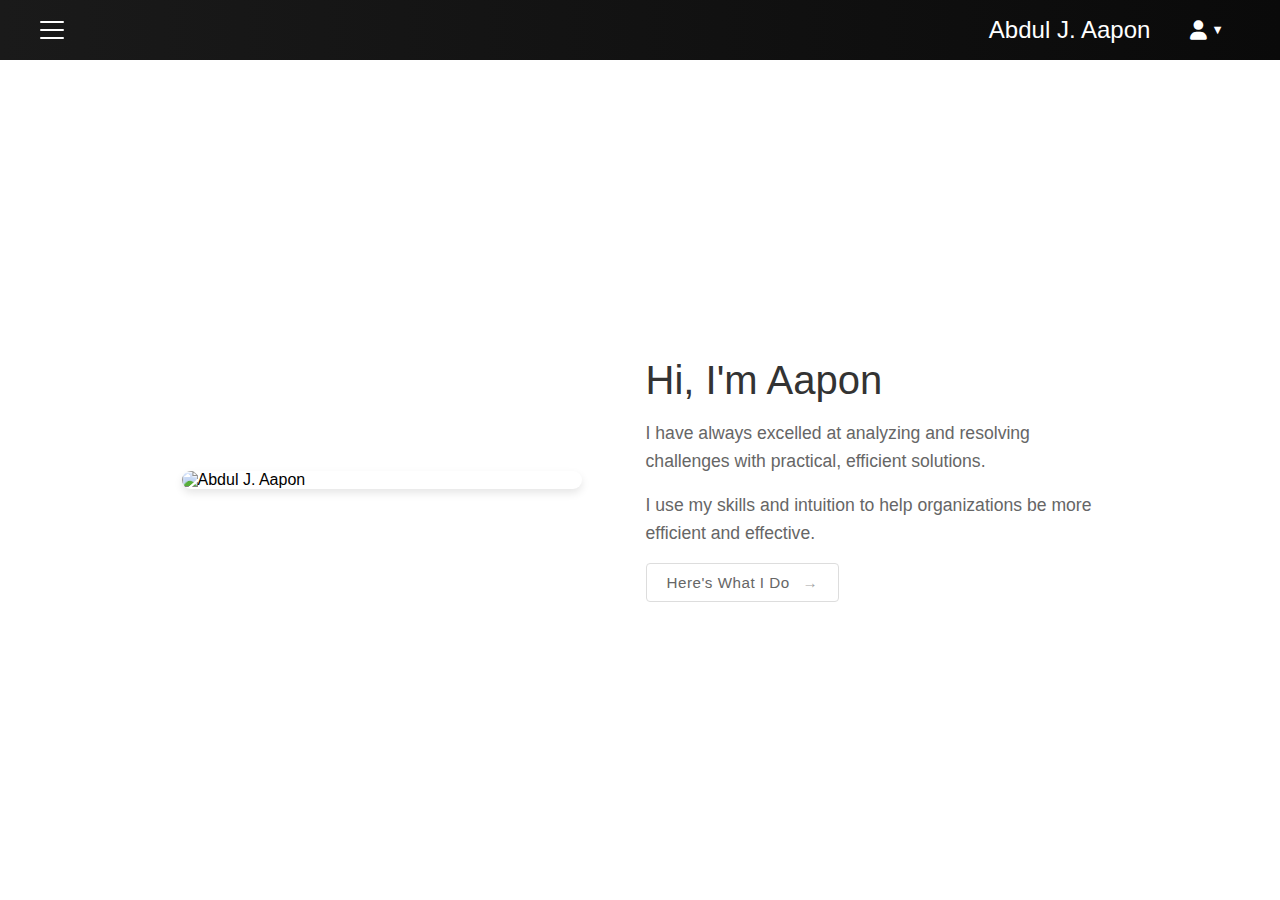
==== index.html @ 233f9577 "Initial commit" ====
<!DOCTYPE html>
<html lang="en">
<head>
    <meta charset="UTF-8">
    <meta name="viewport" content="width=device-width, initial-scale=1.0">
    <title>Abdul J. Aapon - Portfolio</title>
    <link rel="stylesheet" href="styles.css">
    <link rel="stylesheet" href="https://cdnjs.cloudflare.com/ajax/libs/font-awesome/6.0.0/css/all.min.css">
    <script src="script.js" defer></script>
</head>
<body>
    <!-- Header -->
    <header>
        <div class="hamburger-menu">
            <div class="hamburger-icon">
                <span></span>
                <span></span>
                <span></span>
            </div>
        </div>
        <a href="index.html" class="name-link"><h1 class="name">Abdul J. Aapon</h1></a>
        <div class="contact-dropdown">
            <div class="contact-icon">
                <i class="fas fa-user"></i>
                <span class="arrow">▼</span>
            </div>
            <ul class="contact-menu">
                <li><a href="mailto:abdul.aapon@gmail.com"><span>abdul.aapon@gmail.com</span><i class="fas fa-envelope"></i></a></li>
                <li><a href="tel:+18197437649"><span>(819)-743-7649</span><i class="fas fa-phone"></i></a></li>
                <li><a href="https://www.linkedin.com/in/abdul-aapon-051a92210/" target="_blank"><span>LinkedIn</span><i class="fab fa-linkedin"></i></a></li>
            </ul>
        </div>
    </header>

    <!-- Sidebar -->
    <nav class="sidebar">
        <ul class="nav-links">
            <li><a href="index.html">Home</a></li>
            <li><a href="about.html">About</a></li>
            <li><a href="projects.html">Projects</a></li>
            <li><a href="contact.html">Contact</a></li>
        </ul>
    </nav>

    <!-- Main Content -->
    <main class="content">
        <section id="home" class="hero">
            <div class="hero-content">
                <div class="hero-image">
                    <img src="portrait.png" alt="Abdul J. Aapon">
                </div>
                <div class="hero-text">
                    <h2>Hi, I'm Aapon</h2>
                    <p>I have always excelled at analyzing and resolving challenges with practical, efficient solutions.</p>
                    <p>I use my skills and intuition to help organizations be more efficient and effective.</p>
                    <a href="about.html" class="button">Here's What I Do <span class="button-arrow">→</span></a>
                </div>
            </div>
        </section>
    </main>
</body>
</html>
---- styles.css ----
:root {
    --header-height: 60px;
    --sidebar-width: 250px;
    --primary-color: #333;
    --secondary-color: #2c2c2c;
    --animation-speed: 0.2s;
    --animation-curve: cubic-bezier(0.4, 0, 0.2, 1);
    --main-font: "Helvetica Neue", Helvetica, Arial, sans-serif;
}

* {
    margin: 0;
    padding: 0;
    box-sizing: border-box;
}

body {
    font-family: var(--main-font);
    font-weight: 300;
    overflow-x: hidden;
}

h1, h2, h3, h4, h5, h6 {
    font-family: var(--main-font);
    font-weight: 300;
}

/* Header Styles */
header {
    position: fixed;
    top: 0;
    left: 0;
    right: 0;
    height: var(--header-height);
    background: linear-gradient(90deg, #1a1a1a 0%, #0a0a0a 100%);
    color: white;
    display: flex;
    align-items: center;
    padding: 0 2rem;
    z-index: 1000;
}

.hamburger-menu {
    cursor: pointer;
    padding: 0.5rem;
    z-index: 1001;
    margin-right: auto;
}

.hamburger-icon {
    width: 24px;
    height: 18px;
    position: relative;
    cursor: pointer;
    display: flex;
    flex-direction: column;
    justify-content: space-between;
}

.hamburger-icon span {
    display: block;
    width: 100%;
    height: 2px;
    background: white;
    border-radius: 2px;
    transition: all var(--animation-speed) var(--animation-curve);
}

.hamburger-icon.active span:nth-child(1) {
    transform: translateY(8px) rotate(45deg);
}

.hamburger-icon.active span:nth-child(2) {
    opacity: 0;
}

.hamburger-icon.active span:nth-child(3) {
    transform: translateY(-8px) rotate(-45deg);
}

.name-link {
    text-decoration: none;
    color: inherit;
    margin-right: 2rem;
}

.name {
    font-family: var(--main-font);
    font-weight: 300;
    font-size: 1.5rem;
    margin: 0;
    color: white;
    text-decoration: none;
}

.name:hover {
    opacity: 1;
}

/* Sidebar Styles */
.sidebar {
    position: fixed;
    top: var(--header-height);
    left: 0;
    width: var(--sidebar-width);
    height: calc(100vh - var(--header-height));
    background: linear-gradient(135deg, #1a1a1a 0%, #000000 100%);
    color: white;
    padding: 0;
    z-index: 100;
    overflow-y: auto;
    transition: transform var(--animation-speed) var(--animation-curve);
    transform: translateX(-100%);
}

.sidebar.active {
    transform: translateX(0);
    box-shadow: 2px 0 10px rgba(0, 0, 0, 0.1);
}

/* Navigation Styles */
.nav-links {
    list-style: none;
    padding: 0;
}

.nav-links li {
    border-bottom: 1px solid rgba(255, 255, 255, 0.1);
}

.nav-links li:last-child {
    border-bottom: none;
}

.nav-links a {
    font-family: var(--main-font);
    font-weight: 300;
    color: white;
    text-decoration: none;
    padding: 0.75rem 1.5rem;
    display: block;
    transition: background-color var(--animation-speed) var(--animation-curve);
}

.nav-links a:hover {
    background: rgba(255, 255, 255, 0.1);
}

.nav-links a.active {
    background: rgba(255, 255, 255, 0.15);
}

/* Content shift when sidebar is open */
body.sidebar-open .content {
    margin-left: var(--sidebar-width);
}

/* Button Styles */
.button {
    font-family: var(--main-font);
    font-weight: 300;
    display: inline-block;
    padding: 10px 20px;
    color: #666;
    text-decoration: none;
    border: 1px solid #ddd;
    border-radius: 4px;
    transition: all var(--animation-speed) var(--animation-curve);
    background: transparent;
    font-size: 0.95rem;
    letter-spacing: 0.5px;
}

.button:hover {
    background: #333;
    color: white;
    border-color: #333;
    transform: translateY(-1px);
    box-shadow: 0 2px 4px rgba(0, 0, 0, 0.1);
}

.button-arrow {
    display: inline-block;
    margin-left: 8px;
    transition: transform var(--animation-speed) var(--animation-curve);
    opacity: 0.6;
}

.button:hover .button-arrow {
    transform: translateX(4px);
    opacity: 1;
}

/* Content shift when sidebar is open */
.content {
    margin-left: 0;
    transition: margin-left var(--animation-speed) var(--animation-curve);
}

/* Main Content */
.content {
    margin-top: var(--header-height);
    transition: var(--animation-speed);
    padding: 0;
}

/* Hero Section */
.hero {
    min-height: calc(100vh - var(--header-height));
    display: flex;
    align-items: center;
    justify-content: center;
    padding-top: 0;
}

.hero-content {
    display: flex;
    align-items: center;
    gap: 4rem;
    max-width: 1200px;
    margin: 0 auto;
    padding: 0 2rem;
    transition: none;
}

.hero-image {
    flex: 1;
    max-width: 400px;
    display: flex;
    align-items: center;
}

.hero-image img {
    width: 100%;
    height: auto;
    border-radius: 10px;
    box-shadow: 0 4px 8px rgba(0,0,0,0.1);
}

.hero-text {
    flex: 1;
}

.hero-text h2 {
    font-family: var(--main-font);
    font-weight: 500;
    font-size: 2.5rem;
    margin-bottom: 1rem;
    color: #333;
}

.hero-text p {
    font-family: var(--main-font);
    font-weight: 300;
    font-size: 1.1rem;
    margin-bottom: 1rem;
    line-height: 1.6;
    color: #666;
}

/* Projects Page Styles */
.projects-grid {
    display: grid;
    grid-template-columns: repeat(auto-fit, minmax(300px, 1fr));
    gap: 2rem;
    padding: 2rem;
    max-width: 1200px;
    margin: 0 auto;
    transition: none;
}

.project-card {
    background: #fff;
    border-radius: 10px;
    box-shadow: 0 2px 4px rgba(0,0,0,0.1);
    overflow: hidden;
    transition: all var(--animation-speed) var(--animation-curve);
    text-decoration: none;
    color: inherit;
    display: block;
}

.project-card:hover {
    transform: translateY(-5px);
    box-shadow: 0 4px 8px rgba(0,0,0,0.2);
}

.project-card-content {
    padding: 1.5rem;
}

.project-card h3 {
    color: #333;
    font-size: 1.4rem;
    margin-bottom: 1rem;
}

.project-card p {
    color: #666;
    font-size: 1rem;
    line-height: 1.5;
    margin-bottom: 1rem;
}

.project-card .tags {
    display: flex;
    flex-wrap: wrap;
    gap: 0.5rem;
    margin-top: 1rem;
}

.project-card .tag {
    background: #f0f0f0;
    padding: 0.3rem 0.8rem;
    border-radius: 15px;
    font-size: 0.9rem;
    color: #555;
}

/* About Page Styles */
.about-section {
    padding: 2rem;
    max-width: 1200px;
    margin: 0 auto;
}

.about-content {
    margin-top: 2rem;
    transition: none;
}

.about-text h3 {
    color: #333;
    margin: 1.5rem 0 1rem 0;
}

.skills-grid {
    display: grid;
    grid-template-columns: repeat(auto-fit, minmax(250px, 1fr));
    gap: 2rem;
    margin: 1rem 0;
}

.skill-category {
    background: #f5f5f5;
    padding: 1.5rem;
    border-radius: 8px;
}

.skill-category h4 {
    margin-bottom: 1rem;
    color: #444;
}

.skill-category ul {
    list-style: none;
    padding: 0;
}

.skill-category ul li {
    margin: 0.5rem 0;
    padding-left: 1.5rem;
    position: relative;
}

.skill-category ul li:before {
    content: "•";
    position: absolute;
    left: 0;
    color: #666;
}

/* Contact Dropdown Styles */
.contact-dropdown {
    position: relative;
    margin-right: 1rem;
}

.contact-icon {
    display: flex;
    align-items: center;
    gap: 4px;
    cursor: pointer;
    padding: 8px;
    border-radius: 4px;
    transition: all var(--animation-speed) var(--animation-curve);
}

.contact-icon i {
    font-size: 1.2rem;
    color: white;
    transition: all var(--animation-speed) var(--animation-curve);
}

.contact-icon .arrow {
    font-size: 0.8rem;
    color: white;
    transition: all var(--animation-speed) var(--animation-curve);
}

.contact-icon:hover i,
.contact-icon:hover .arrow {
    color: white;
    text-shadow: 0 0 10px rgba(255, 255, 255, 0.8),
                 0 0 20px rgba(255, 255, 255, 0.4),
                 0 0 30px rgba(255, 255, 255, 0.2);
}

.contact-menu {
    position: absolute;
    top: 100%;
    right: 0;
    background: linear-gradient(180deg, rgba(40, 40, 40, 0.95), rgba(28, 28, 28, 0.95));
    backdrop-filter: blur(10px);
    -webkit-backdrop-filter: blur(10px);
    border-radius: 4px;
    padding: 0.5rem 0;
    margin-top: 0.5rem;
    min-width: 200px;
    opacity: 0;
    visibility: hidden;
    transform: translateY(10px);
    transition: all var(--animation-speed) var(--animation-curve);
    box-shadow: 0 4px 12px rgba(0, 0, 0, 0.1);
}

.contact-dropdown:hover .contact-menu {
    transform: translateY(0);
    opacity: 1;
    visibility: visible;
    pointer-events: auto;
}

.contact-dropdown:hover .contact-icon .arrow {
    transform: rotate(180deg);
}

.contact-menu li {
    list-style: none;
}

.contact-menu a {
    display: flex;
    align-items: center;
    justify-content: space-between;
    padding: 0.7rem 1rem;
    color: rgba(255, 255, 255, 0.8);
    text-decoration: none;
    transition: all var(--animation-speed) var(--animation-curve);
}

.contact-menu a:hover {
    background: rgba(255, 255, 255, 0.1);
    color: white;
}

.contact-menu a span {
    margin-right: 1rem;
}

.contact-menu a i {
    font-size: 1rem;
    opacity: 0.8;
}

.contact-menu a:hover i {
    opacity: 1;
}

/* Contact Page Styles */
.contact-section {
    min-height: calc(100vh - var(--header-height));
    display: flex;
    align-items: center;
    justify-content: center;
    padding: 2rem;
}

.contact-content {
    max-width: 800px;
    width: 100%;
    margin: 0 auto;
    padding: 2rem;
    transition: none;
}

.contact-text h2 {
    font-size: 2.5rem;
    margin-bottom: 1rem;
    font-weight: normal;
    color: #333;
}

.contact-text p {
    font-size: 1.1rem;
    line-height: 1.6;
    color: #666;
    margin-bottom: 3rem;
}

.contact-methods {
    display: flex;
    flex-direction: column;
    gap: 2rem;
}

.contact-item {
    display: flex;
    align-items: center;
    gap: 1.5rem;
    padding: 1.5rem;
    border-radius: 8px;
    background: rgba(255, 255, 255, 0.02);
    border: 1px solid rgba(255, 255, 255, 0.05);
    transition: all var(--animation-speed) var(--animation-curve);
    position: relative;
    overflow: hidden;
}

.contact-item::before {
    content: '';
    position: absolute;
    top: 0;
    left: 0;
    right: 0;
    bottom: 0;
    background: radial-gradient(
        circle at var(--mouse-x, 50%) var(--mouse-y, 50%),
        rgba(255, 255, 255, 0.15) 0%,
        rgba(255, 255, 255, 0.1) 25%,
        rgba(255, 255, 255, 0.02) 50%,
        transparent 70%
    );
    opacity: 0;
    transition: opacity var(--animation-speed) var(--animation-curve);
    pointer-events: none;
}

.contact-item:hover::before {
    opacity: 1;
}

.contact-item:hover {
    transform: translateY(-2px);
    box-shadow: 0 6px 16px rgba(0, 0, 0, 0.12);
    border: 1px solid rgba(255, 255, 255, 0.1);
}

.contact-item i {
    font-size: 1.5rem;
    color: #666;
    transition: all var(--animation-speed) var(--animation-curve);
}

.contact-item:hover i {
    color: #333;
}

.contact-details h3 {
    font-size: 1.2rem;
    color: #333;
    margin-bottom: 0.5rem;
    font-weight: normal;
}

.contact-details a {
    color: #666;
    text-decoration: none;
    font-size: 1.1rem;
    transition: all var(--animation-speed) var(--animation-curve);
}

.contact-details a:hover {
    color: #333;
}

/* Responsive Design */
@media (max-width: 768px) {
    .hero-content {
        flex-direction: column;
        text-align: center;
    }

    .project-section {
        padding: 1rem;
    }

    .project-description {
        padding: 1.5rem;
    }

    .projects-grid {
        grid-template-columns: 1fr;
        padding: 1rem;
    }

    .contact-content {
        padding: 1rem;
    }
    
    .contact-item {
        padding: 1rem;
    }
}

/* Mobile Responsive Styles */
@media screen and (max-width: 768px) {
    .content {
        margin-left: 0;
        padding: 80px 20px 40px;
    }

    .hero-content {
        flex-direction: column;
        padding: 2rem 1rem;
    }

    .hero-image {
        margin-right: 0;
        margin-bottom: 2rem;
        width: 100%;
        max-width: 300px;
        align-self: center;
    }

    .hero-text {
        text-align: center;
    }

    .hero-text h2 {
        font-size: 2rem;
    }

    .hero-text p {
        font-size: 1rem;
    }

    .button-container {
        text-align: center;
        margin-top: 1.5rem;
    }

    /* Adjust header for mobile */
    header {
        padding: 0 1rem;
    }

    .name {
        font-size: 1.2rem;
    }

    /* Project grid adjustments */
    .projects-grid {
        grid-template-columns: 1fr;
        gap: 1.5rem;
        padding: 1rem;
    }

    /* About page adjustments */
    .about-content {
        flex-direction: column;
        padding: 1rem;
    }

    .about-text {
        margin-right: 0;
    }

    .text-section {
        padding: 1.5rem;
        margin-bottom: 1.5rem;
    }

    .leadership-box {
        flex-direction: column;
        padding: 1.5rem;
    }

    .leadership-box img {
        width: 100%;
        margin-right: 0;
        margin-bottom: 1.5rem;
    }

    /* Contact page adjustments */
    .contact-section {
        padding: 1rem;
    }

    .contact-methods {
        grid-template-columns: 1fr;
        gap: 1rem;
    }
}

/* Additional spacing for very small devices */
@media screen and (max-width: 480px) {
    .content {
        padding: 80px 15px 30px;
    }

    .hero-content {
        padding: 1.5rem 1rem;
    }

    .hero-text h2 {
        font-size: 1.8rem;
    }

    .text-section, 
    .leadership-box {
        padding: 1.25rem;
    }

    /* Ensure buttons are properly sized on mobile */
    .button {
        padding: 12px 20px;
        width: auto;
        max-width: 100%;
        margin: 0.5rem 0;
    }
}

/* Fix sidebar behavior on mobile */
@media screen and (max-width: 768px) {
    .sidebar {
        transform: translateX(-100%);
        position: fixed;
        top: var(--header-height);
        width: 100%;
        max-width: 300px;
        height: calc(100vh - var(--header-height));
        z-index: 999;
    }

    .sidebar.open {
        transform: translateX(0);
    }

    .nav-links {
        padding: 1rem;
    }

    .nav-links a {
        padding: 0.75rem 1rem;
    }
}
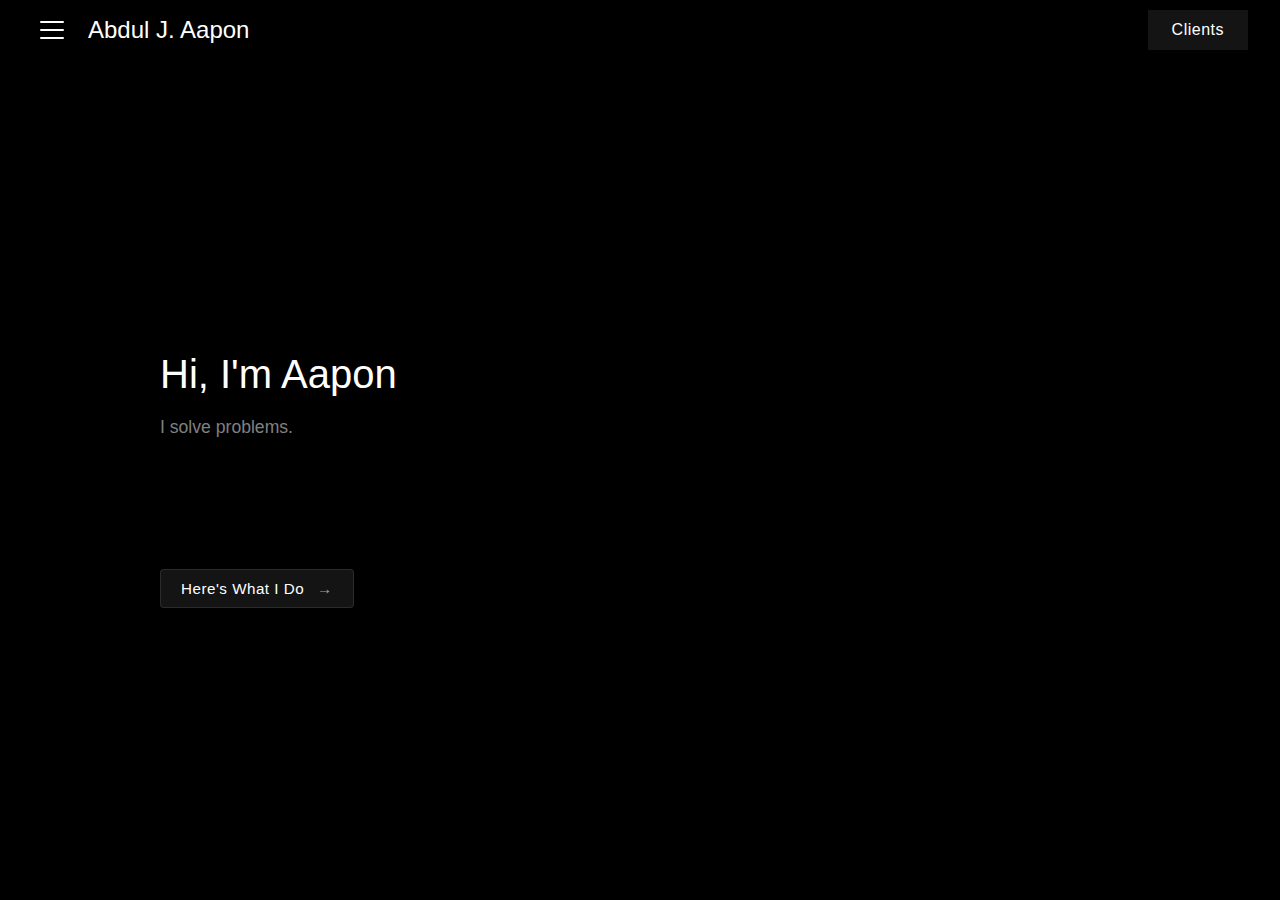
==== commit 8897888d: "Update website: Enhance layout, update client link, and improve button styling" ====
--- a/index.html
+++ b/index.html
@@ -19,17 +19,7 @@
             </div>
         </div>
         <a href="index.html" class="name-link"><h1 class="name">Abdul J. Aapon</h1></a>
-        <div class="contact-dropdown">
-            <div class="contact-icon">
-                <i class="fas fa-user"></i>
-                <span class="arrow">▼</span>
-            </div>
-            <ul class="contact-menu">
-                <li><a href="mailto:abdul.aapon@gmail.com"><span>abdul.aapon@gmail.com</span><i class="fas fa-envelope"></i></a></li>
-                <li><a href="tel:+18197437649"><span>(819)-743-7649</span><i class="fas fa-phone"></i></a></li>
-                <li><a href="https://www.linkedin.com/in/abdul-aapon-051a92210/" target="_blank"><span>LinkedIn</span><i class="fab fa-linkedin"></i></a></li>
-            </ul>
-        </div>
+        <a href="https://aaponclients.softr.app" target="_blank" class="client-button">Clients</a>
     </header>
 
     <!-- Sidebar -->
@@ -44,15 +34,11 @@
 
     <!-- Main Content -->
     <main class="content">
-        <section id="home" class="hero">
-            <div class="hero-content">
-                <div class="hero-image">
-                    <img src="portrait.png" alt="Abdul J. Aapon">
-                </div>
+        <section id="home" class="hero" style="display: flex; align-items: center;">
+            <div class="hero-content" style="margin-left: 8rem;">
                 <div class="hero-text">
-                    <h2>Hi, I'm Aapon</h2>
-                    <p>I have always excelled at analyzing and resolving challenges with practical, efficient solutions.</p>
-                    <p>I use my skills and intuition to help organizations be more efficient and effective.</p>
+                    <h2 style="margin-bottom: 1rem;">Hi, I'm Aapon</h2>
+                    <p style="margin-bottom: 8rem;">I solve problems.</p>
                     <a href="about.html" class="button">Here's What I Do <span class="button-arrow">→</span></a>
                 </div>
             </div>
--- a/styles.css
+++ b/styles.css
@@ -1,8 +1,14 @@
 :root {
     --header-height: 60px;
     --sidebar-width: 250px;
-    --primary-color: #333;
-    --secondary-color: #2c2c2c;
+    --primary-color: #000000;
+    --secondary-color: #000000;
+    --text-primary: #ffffff;
+    --text-secondary: #808080;
+    --bg-primary: #000000;
+    --bg-secondary: #0a0a0a;
+    --bg-elevated: #141414;
+    --accent-color: #ffffff;
     --animation-speed: 0.2s;
     --animation-curve: cubic-bezier(0.4, 0, 0.2, 1);
     --main-font: "Helvetica Neue", Helvetica, Arial, sans-serif;
@@ -18,11 +24,14 @@
     font-family: var(--main-font);
     font-weight: 300;
     overflow-x: hidden;
+    background-color: var(--bg-primary);
+    color: var(--text-primary);
 }
 
 h1, h2, h3, h4, h5, h6 {
     font-family: var(--main-font);
     font-weight: 300;
+    color: var(--text-primary);
 }
 
 /* Header Styles */
@@ -32,8 +41,8 @@
     left: 0;
     right: 0;
     height: var(--header-height);
-    background: linear-gradient(90deg, #1a1a1a 0%, #0a0a0a 100%);
-    color: white;
+    background: linear-gradient(90deg, var(--primary-color) 0%, #000000 100%);
+    color: var(--text-primary);
     display: flex;
     align-items: center;
     padding: 0 2rem;
@@ -44,7 +53,9 @@
     cursor: pointer;
     padding: 0.5rem;
     z-index: 1001;
-    margin-right: auto;
+    margin-right: 1rem;
+    display: flex;
+    align-items: center;
 }
 
 .hamburger-icon {
@@ -81,7 +92,7 @@
 .name-link {
     text-decoration: none;
     color: inherit;
-    margin-right: 2rem;
+    margin-right: auto;
 }
 
 .name {
@@ -104,7 +115,8 @@
     left: 0;
     width: var(--sidebar-width);
     height: calc(100vh - var(--header-height));
-    background: linear-gradient(135deg, #1a1a1a 0%, #000000 100%);
+    background: var(--bg-secondary);
+    border-right: 1px solid rgba(255, 255, 255, 0.1);
     color: white;
     padding: 0;
     z-index: 100;
@@ -166,15 +178,17 @@
     border: 1px solid #ddd;
     border-radius: 4px;
     transition: all var(--animation-speed) var(--animation-curve);
-    background: transparent;
+    background: var(--bg-elevated);
     font-size: 0.95rem;
     letter-spacing: 0.5px;
+    color: var(--text-primary);
+    border: 1px solid rgba(255, 255, 255, 0.1);
 }
 
 .button:hover {
-    background: #333;
-    color: white;
-    border-color: #333;
+    background: var(--accent-color);
+    color: var(--text-primary);
+    border-color: var(--accent-color);
     transform: translateY(-1px);
     box-shadow: 0 2px 4px rgba(0, 0, 0, 0.1);
 }
@@ -195,6 +209,7 @@
 .content {
     margin-left: 0;
     transition: margin-left var(--animation-speed) var(--animation-curve);
+    background-color: var(--bg-primary);
 }
 
 /* Main Content */
@@ -246,7 +261,7 @@
     font-weight: 500;
     font-size: 2.5rem;
     margin-bottom: 1rem;
-    color: #333;
+    color: var(--text-primary);
 }
 
 .hero-text p {
@@ -255,7 +270,7 @@
     font-size: 1.1rem;
     margin-bottom: 1rem;
     line-height: 1.6;
-    color: #666;
+    color: var(--text-secondary);
 }
 
 /* Projects Page Styles */
@@ -270,7 +285,7 @@
 }
 
 .project-card {
-    background: #fff;
+    background: var(--bg-elevated);
     border-radius: 10px;
     box-shadow: 0 2px 4px rgba(0,0,0,0.1);
     overflow: hidden;
@@ -278,11 +293,12 @@
     text-decoration: none;
     color: inherit;
     display: block;
+    border: 1px solid rgba(255, 255, 255, 0.1);
 }
 
 .project-card:hover {
     transform: translateY(-5px);
-    box-shadow: 0 4px 8px rgba(0,0,0,0.2);
+    box-shadow: 0 8px 16px rgba(0, 0, 0, 0.3);
 }
 
 .project-card-content {
@@ -290,13 +306,13 @@
 }
 
 .project-card h3 {
-    color: #333;
+    color: var(--text-primary);
     font-size: 1.4rem;
     margin-bottom: 1rem;
 }
 
 .project-card p {
-    color: #666;
+    color: var(--text-secondary);
     font-size: 1rem;
     line-height: 1.5;
     margin-bottom: 1rem;
@@ -310,11 +326,11 @@
 }
 
 .project-card .tag {
-    background: #f0f0f0;
+    background: var(--bg-elevated);
     padding: 0.3rem 0.8rem;
     border-radius: 15px;
     font-size: 0.9rem;
-    color: #555;
+    color: var(--text-secondary);
 }
 
 /* About Page Styles */
@@ -330,7 +346,7 @@
 }
 
 .about-text h3 {
-    color: #333;
+    color: var(--text-primary);
     margin: 1.5rem 0 1rem 0;
 }
 
@@ -349,7 +365,7 @@
 
 .skill-category h4 {
     margin-bottom: 1rem;
-    color: #444;
+    color: var(--text-primary);
 }
 
 .skill-category ul {
@@ -367,7 +383,7 @@
     content: "•";
     position: absolute;
     left: 0;
-    color: #666;
+    color: var(--text-secondary);
 }
 
 /* Contact Dropdown Styles */
@@ -410,7 +426,7 @@
     position: absolute;
     top: 100%;
     right: 0;
-    background: linear-gradient(180deg, rgba(40, 40, 40, 0.95), rgba(28, 28, 28, 0.95));
+    background: var(--bg-elevated);
     backdrop-filter: blur(10px);
     -webkit-backdrop-filter: blur(10px);
     border-radius: 4px;
@@ -422,6 +438,7 @@
     transform: translateY(10px);
     transition: all var(--animation-speed) var(--animation-curve);
     box-shadow: 0 4px 12px rgba(0, 0, 0, 0.1);
+    border: 1px solid rgba(255, 255, 255, 0.1);
 }
 
 .contact-dropdown:hover .contact-menu {
@@ -444,14 +461,14 @@
     align-items: center;
     justify-content: space-between;
     padding: 0.7rem 1rem;
-    color: rgba(255, 255, 255, 0.8);
+    color: var(--text-secondary);
     text-decoration: none;
     transition: all var(--animation-speed) var(--animation-curve);
 }
 
 .contact-menu a:hover {
     background: rgba(255, 255, 255, 0.1);
-    color: white;
+    color: var(--text-primary);
 }
 
 .contact-menu a span {
@@ -488,13 +505,13 @@
     font-size: 2.5rem;
     margin-bottom: 1rem;
     font-weight: normal;
-    color: #333;
+    color: var(--text-primary);
 }
 
 .contact-text p {
     font-size: 1.1rem;
     line-height: 1.6;
-    color: #666;
+    color: var(--text-secondary);
     margin-bottom: 3rem;
 }
 
@@ -548,30 +565,30 @@
 
 .contact-item i {
     font-size: 1.5rem;
-    color: #666;
+    color: var(--text-secondary);
     transition: all var(--animation-speed) var(--animation-curve);
 }
 
 .contact-item:hover i {
-    color: #333;
+    color: var(--text-primary);
 }
 
 .contact-details h3 {
     font-size: 1.2rem;
-    color: #333;
+    color: var(--text-primary);
     margin-bottom: 0.5rem;
     font-weight: normal;
 }
 
 .contact-details a {
-    color: #666;
+    color: var(--text-secondary);
     text-decoration: none;
     font-size: 1.1rem;
     transition: all var(--animation-speed) var(--animation-curve);
 }
 
 .contact-details a:hover {
-    color: #333;
+    color: var(--text-primary);
 }
 
 /* Responsive Design */
@@ -744,4 +761,21 @@
     .nav-links a {
         padding: 0.75rem 1rem;
     }
+}
+
+.client-button {
+    color: var(--text-primary);
+    text-decoration: none;
+    padding: 0.7rem 1.5rem;
+    background: var(--bg-elevated);
+    font-family: var(--main-font);
+    font-size: 1rem;
+    font-weight: 400;
+    letter-spacing: 0.5px;
+    transition: background-color 0.2s ease;
+}
+
+.client-button:hover {
+    background: var(--text-primary);
+    color: var(--bg-primary);
 }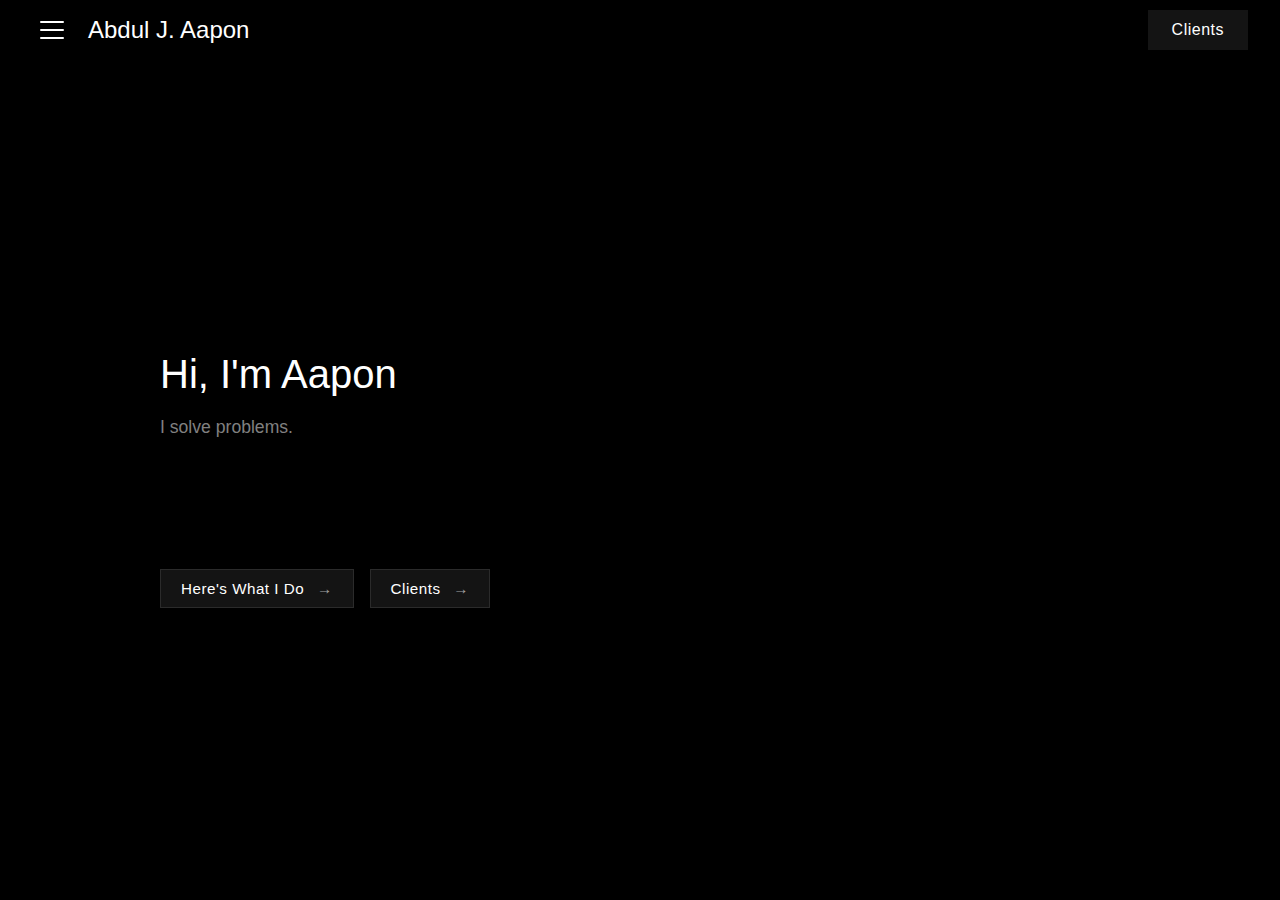
==== commit 7599ba48: "Update site: Add client button, improve mobile layout, fix sidebar behavior" ====
--- a/index.html
+++ b/index.html
@@ -39,10 +39,33 @@
                 <div class="hero-text">
                     <h2 style="margin-bottom: 1rem;">Hi, I'm Aapon</h2>
                     <p style="margin-bottom: 8rem;">I solve problems.</p>
-                    <a href="about.html" class="button">Here's What I Do <span class="button-arrow">→</span></a>
+                    <div style="display: flex; gap: 1rem;">
+                        <a href="about.html" class="button">Here's What I Do <span class="button-arrow">→</span></a>
+                        <a href="https://aaponclients.softr.app" target="_blank" class="button">Clients <span class="button-arrow">→</span></a>
+                    </div>
                 </div>
             </div>
         </section>
     </main>
+
+    <style>
+        @media screen and (max-width: 768px) {
+            .hero-content {
+                margin-left: 0 !important;
+                width: 100%;
+                text-align: center;
+            }
+            .hero-text {
+                display: flex;
+                flex-direction: column;
+                align-items: center;
+            }
+            .hero-text > div {
+                display: flex;
+                flex-direction: column;
+                gap: 1rem;
+            }
+        }
+    </style>
 </body>
 </html>--- a/styles.css
+++ b/styles.css
@@ -164,7 +164,7 @@
 
 /* Content shift when sidebar is open */
 body.sidebar-open .content {
-    margin-left: var(--sidebar-width);
+    margin-left: 0;
 }
 
 /* Button Styles */
@@ -173,24 +173,21 @@
     font-weight: 300;
     display: inline-block;
     padding: 10px 20px;
-    color: #666;
+    color: var(--text-primary);
     text-decoration: none;
-    border: 1px solid #ddd;
-    border-radius: 4px;
+    border: 1px solid rgba(255, 255, 255, 0.1);
     transition: all var(--animation-speed) var(--animation-curve);
     background: var(--bg-elevated);
     font-size: 0.95rem;
     letter-spacing: 0.5px;
-    color: var(--text-primary);
-    border: 1px solid rgba(255, 255, 255, 0.1);
 }
 
 .button:hover {
-    background: var(--accent-color);
-    color: var(--text-primary);
-    border-color: var(--accent-color);
+    background: var(--text-primary);
+    color: var(--bg-primary);
+    border-color: var(--text-primary);
+    font-weight: 500;
     transform: translateY(-1px);
-    box-shadow: 0 2px 4px rgba(0, 0, 0, 0.1);
 }
 
 .button-arrow {
@@ -203,19 +200,19 @@
 .button:hover .button-arrow {
     transform: translateX(4px);
     opacity: 1;
+    color: var(--bg-primary);
 }
 
 /* Content shift when sidebar is open */
 .content {
     margin-left: 0;
-    transition: margin-left var(--animation-speed) var(--animation-curve);
+    transition: none;
     background-color: var(--bg-primary);
 }
 
 /* Main Content */
 .content {
     margin-top: var(--header-height);
-    transition: var(--animation-speed);
     padding: 0;
 }
 
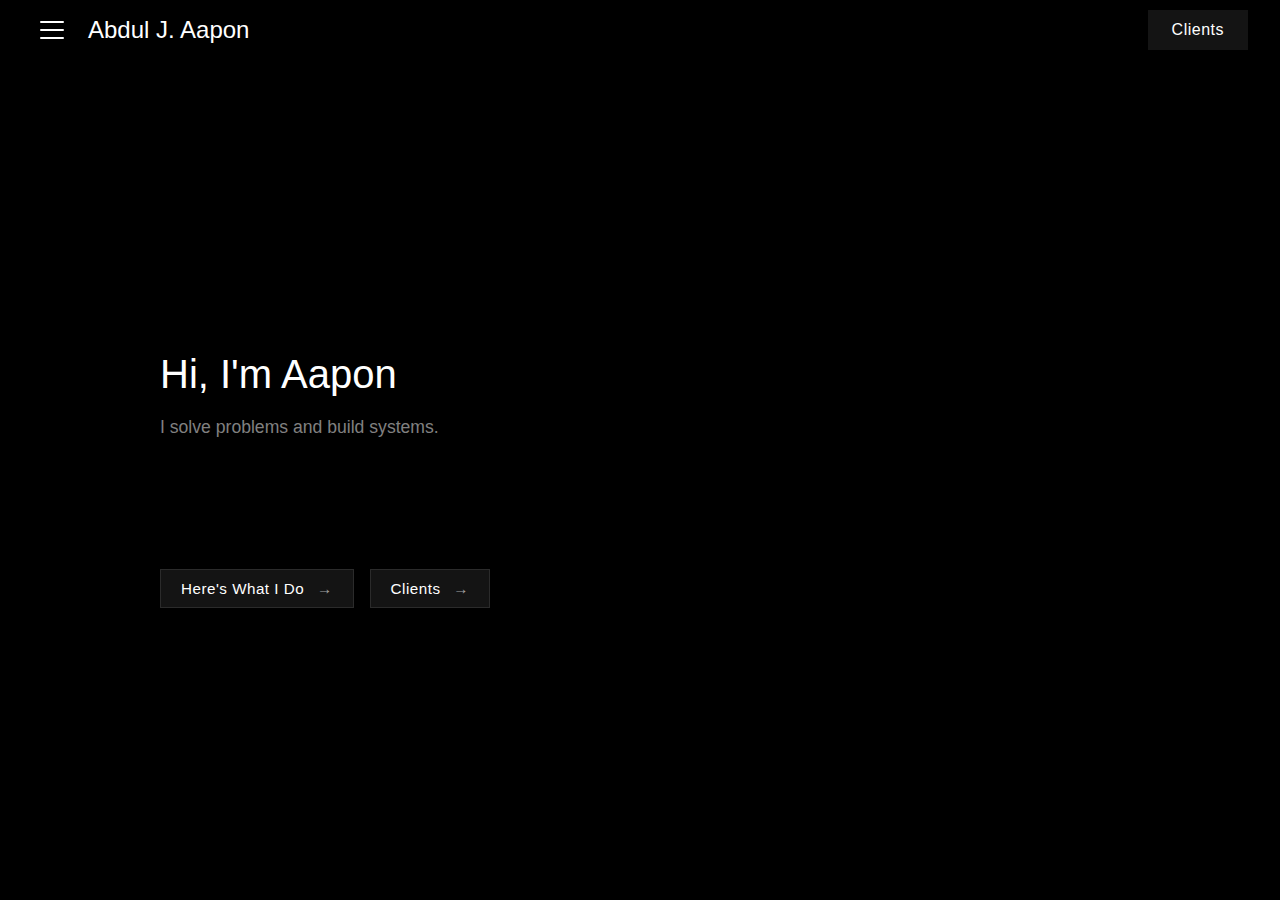
==== commit 69495d8b: "Update index.html" ====
--- a/index.html
+++ b/index.html
@@ -38,7 +38,7 @@
             <div class="hero-content" style="margin-left: 8rem;">
                 <div class="hero-text">
                     <h2 style="margin-bottom: 1rem;">Hi, I'm Aapon</h2>
-                    <p style="margin-bottom: 8rem;">I solve problems.</p>
+                    <p style="margin-bottom: 8rem;">I solve problems and build systems.</p>
                     <div style="display: flex; gap: 1rem;">
                         <a href="about.html" class="button">Here's What I Do <span class="button-arrow">→</span></a>
                         <a href="https://aaponclients.softr.app" target="_blank" class="button">Clients <span class="button-arrow">→</span></a>
@@ -68,4 +68,4 @@
         }
     </style>
 </body>
-</html>+</html>
